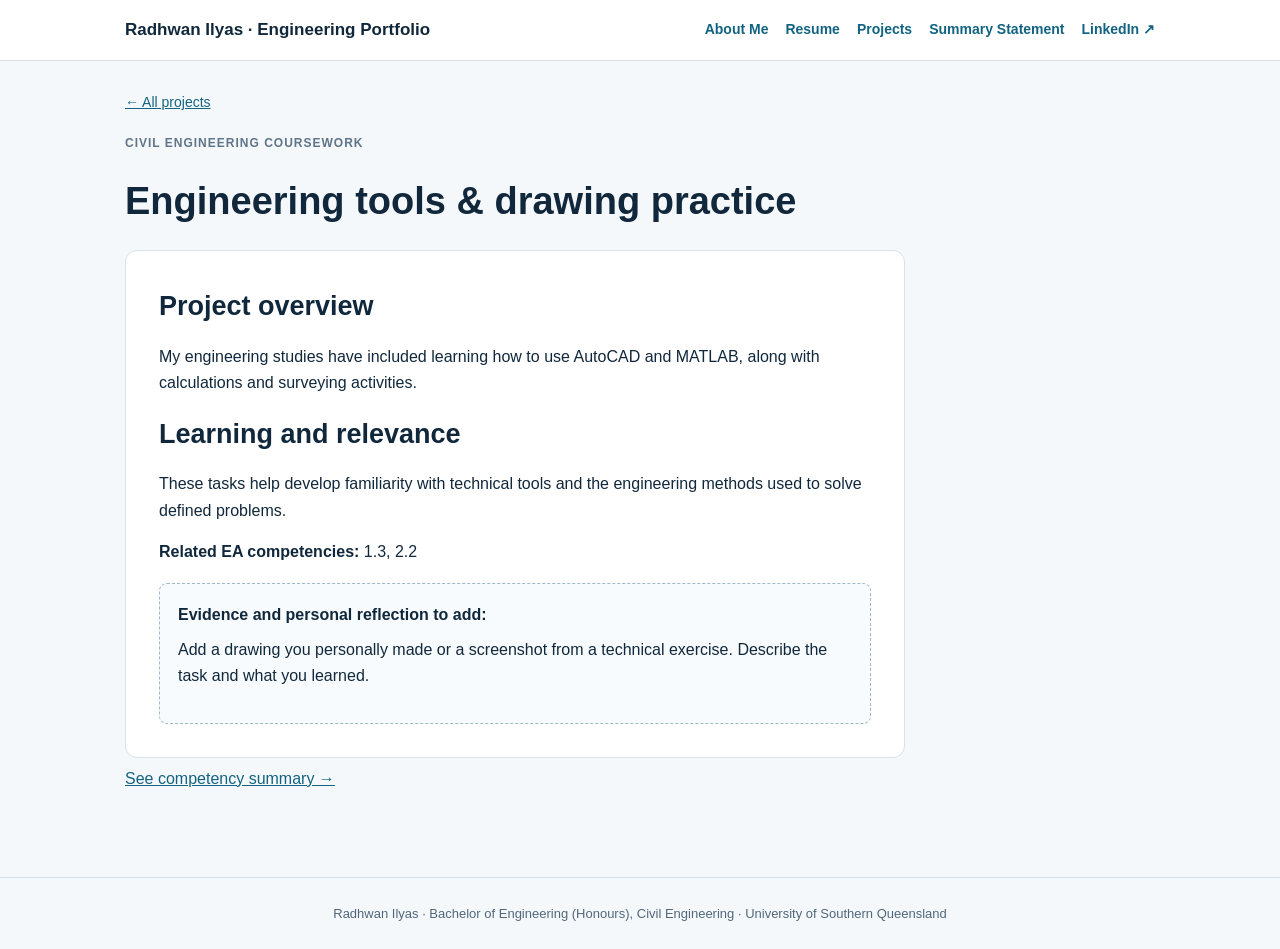
==== engineering-tools.html @ 9db8bf27 "Add files via upload" ====
<!DOCTYPE html><html lang="en"><head><meta charset="utf-8"><meta name="viewport" content="width=device-width,initial-scale=1"><meta name="description" content="Civil engineering student digital portfolio"><title>Engineering tools &amp; drawing practice | Radhwan Ilyas</title><link rel="stylesheet" href="style.css"></head><body><header><nav><strong>Radhwan Ilyas · Engineering Portfolio</strong><div class="links"><a href="index.html">About Me</a><a href="resume.html">Resume</a><a href="projects.html">Projects</a><a href="summary.html">Summary Statement</a><a href="https://www.linkedin.com/in/radhwan-ilyas-54989a44a" target="_blank" rel="noopener">LinkedIn ↗</a></div></nav></header><main><div class="post"><div class="crumb"><a href="projects.html">← All projects</a></div><div class="tag">Civil engineering coursework</div><h1>Engineering tools & drawing practice</h1><div class="plain"><h2>Project overview</h2><p>My engineering studies have included learning how to use AutoCAD and MATLAB, along with calculations and surveying activities.</p><h2>Learning and relevance</h2><p>These tasks help develop familiarity with technical tools and the engineering methods used to solve defined problems.</p><p><strong>Related EA competencies:</strong> 1.3, 2.2</p><div class="prompt"><strong>Evidence and personal reflection to add:</strong><p>Add a drawing you personally made or a screenshot from a technical exercise. Describe the task and what you learned.</p></div></div><p><a href="summary.html">See competency summary →</a></p></div></main><footer class="footer">Radhwan Ilyas · Bachelor of Engineering (Honours), Civil Engineering · University of Southern Queensland</footer></body></html>
---- style.css ----
:root{--ink:#11283c;--muted:#52677b;--blue:#145e80;--teal:#167f83;--paper:#f5f8fa;--line:#d8e2eb;--white:#fff}
*{box-sizing:border-box}html{scroll-behavior:smooth}body{margin:0;font-family:Arial,Helvetica,sans-serif;color:var(--ink);background:var(--paper);line-height:1.65}a{color:#126381}a:hover{text-decoration:underline}
header{background:#fff;border-bottom:1px solid var(--line);position:sticky;top:0;z-index:2}nav{max-width:1080px;margin:auto;padding:16px 25px;display:flex;align-items:center;justify-content:space-between;gap:15px;flex-wrap:wrap}nav strong{color:var(--ink);font-size:17px}nav .links{display:flex;gap:17px;flex-wrap:wrap}nav a{text-decoration:none;font-size:14px;font-weight:bold}main{max-width:1080px;margin:auto;padding:30px 25px 70px}.hero{background:linear-gradient(125deg,#102a3d,#126c80);color:white;border-radius:18px;padding:64px 48px}.hero h1{font-size:clamp(30px,5vw,54px);margin:5px 0}.eyebrow{text-transform:uppercase;letter-spacing:2px;font-size:12px;font-weight:bold;color:#95e8dd}.hero p{max-width:680px;font-size:18px;color:#e0f2f5}.button{display:inline-block;background:#fff;color:#145b6e;padding:11px 18px;border-radius:8px;text-decoration:none;font-weight:bold;margin:12px 12px 0 0}.button.outline{background:transparent;color:#fff;border:1px solid #b6e6ed}.section{margin-top:42px}h2{font-size:27px;margin:0 0 15px}h3{margin:0 0 8px}p{margin:8px 0 15px}.lead{color:var(--muted);max-width:750px}.grid{display:grid;grid-template-columns:repeat(2,minmax(0,1fr));gap:18px}.three{grid-template-columns:repeat(3,minmax(0,1fr))}.card{background:#fff;border:1px solid var(--line);border-radius:12px;padding:24px}.card p,.muted{color:var(--muted)}.pill{display:inline-block;padding:4px 10px;border-radius:30px;background:#e3f2f4;color:#146978;font-size:12px;font-weight:bold;margin:0 6px 7px 0}.tag{font-size:12px;color:#607589;font-weight:bold;text-transform:uppercase;letter-spacing:1px}.footer{border-top:1px solid var(--line);color:var(--muted);font-size:13px;text-align:center;padding:25px}.banner{background:#e5f0f2;color:#20546a;border-left:4px solid #1e788e;padding:14px 18px;margin:20px 0;border-radius:4px}.plain{background:#fff;padding:33px;border-radius:12px;border:1px solid var(--line)}table{border-collapse:collapse;width:100%;background:#fff;font-size:14px}th,td{text-align:left;padding:13px;border-bottom:1px solid var(--line);vertical-align:top}th{background:#173b50;color:white}tr:nth-child(even){background:#f0f5f8}.post{max-width:780px}.post h1{font-size:38px;line-height:1.2}.crumb{font-size:14px;margin-bottom:20px}.prompt{border:1px dashed #a0bac5;border-radius:8px;background:#f8fbfd;padding:18px;margin-top:18px}.print-note{font-size:13px;color:#6c7a86}@media(max-width:680px){.grid,.three{grid-template-columns:1fr}.hero{padding:38px 24px}nav{display:block}nav .links{margin-top:10px;gap:12px}main{padding:22px 15px 50px}th,td{padding:9px;font-size:12px}}@media print{header,.print-note,.no-print{display:none!important}body{background:white}main{padding:0;max-width:100%}.plain{border:0;padding:0}a{color:#11283c}table{font-size:11px}tr{break-inside:avoid}}
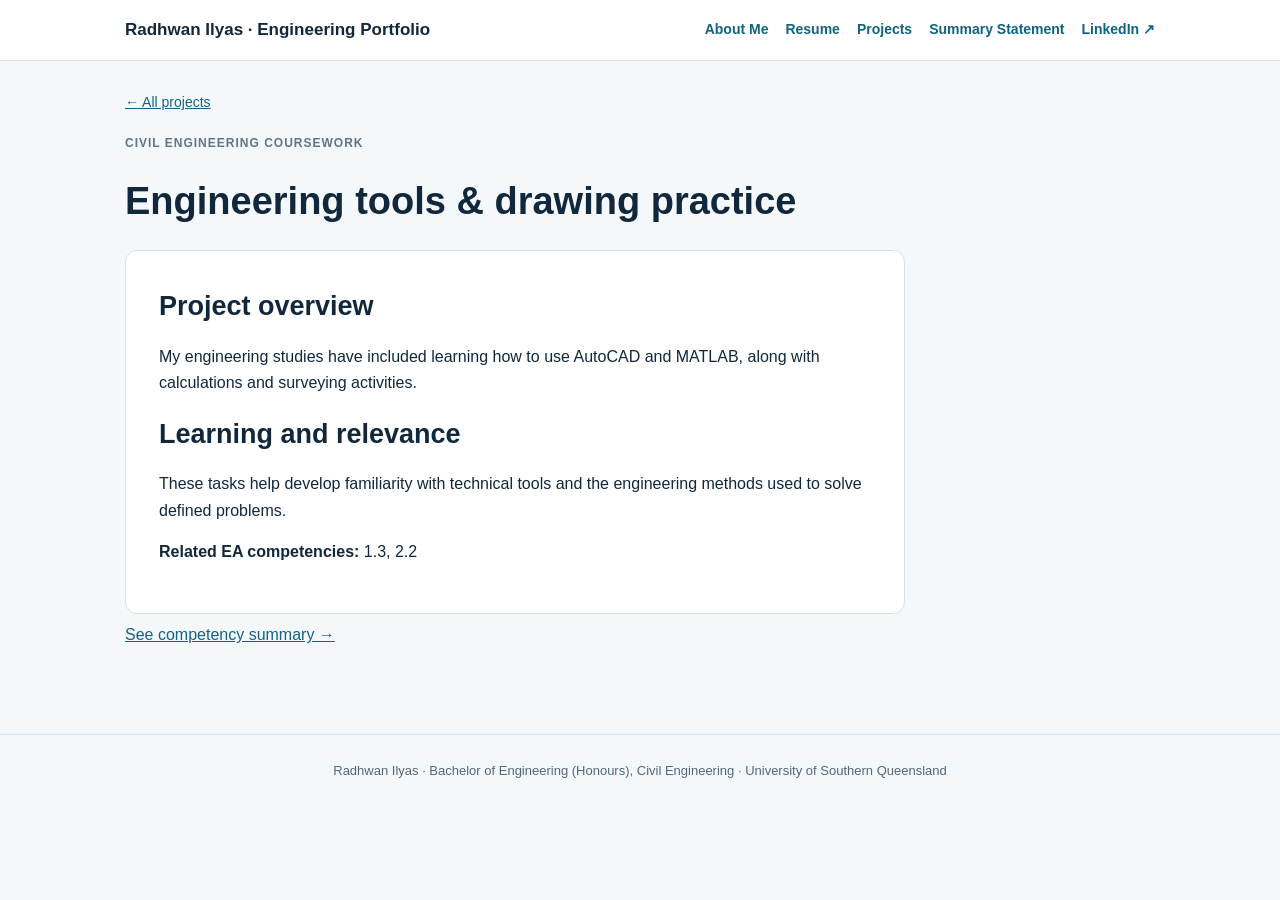
==== commit f58fc8ea: "Add files via upload" ====
--- a/engineering-tools.html
+++ b/engineering-tools.html
@@ -1 +1,2 @@
-<!DOCTYPE html><html lang="en"><head><meta charset="utf-8"><meta name="viewport" content="width=device-width,initial-scale=1"><meta name="description" content="Civil engineering student digital portfolio"><title>Engineering tools &amp; drawing practice | Radhwan Ilyas</title><link rel="stylesheet" href="style.css"></head><body><header><nav><strong>Radhwan Ilyas · Engineering Portfolio</strong><div class="links"><a href="index.html">About Me</a><a href="resume.html">Resume</a><a href="projects.html">Projects</a><a href="summary.html">Summary Statement</a><a href="https://www.linkedin.com/in/radhwan-ilyas-54989a44a" target="_blank" rel="noopener">LinkedIn ↗</a></div></nav></header><main><div class="post"><div class="crumb"><a href="projects.html">← All projects</a></div><div class="tag">Civil engineering coursework</div><h1>Engineering tools & drawing practice</h1><div class="plain"><h2>Project overview</h2><p>My engineering studies have included learning how to use AutoCAD and MATLAB, along with calculations and surveying activities.</p><h2>Learning and relevance</h2><p>These tasks help develop familiarity with technical tools and the engineering methods used to solve defined problems.</p><p><strong>Related EA competencies:</strong> 1.3, 2.2</p><div class="prompt"><strong>Evidence and personal reflection to add:</strong><p>Add a drawing you personally made or a screenshot from a technical exercise. Describe the task and what you learned.</p></div></div><p><a href="summary.html">See competency summary →</a></p></div></main><footer class="footer">Radhwan Ilyas · Bachelor of Engineering (Honours), Civil Engineering · University of Southern Queensland</footer></body></html>+<!DOCTYPE html>
+<html lang="en"><head><meta charset="utf-8"/><meta content="width=device-width,initial-scale=1" name="viewport"/><meta content="Civil engineering student digital portfolio" name="description"/><title>Engineering tools &amp; drawing practice | Radhwan Ilyas</title><link href="style.css" rel="stylesheet"/></head><body><header><nav><strong>Radhwan Ilyas · Engineering Portfolio</strong><div class="links"><a href="index.html">About Me</a><a href="resume.html">Resume</a><a href="projects.html">Projects</a><a href="summary.html">Summary Statement</a><a href="https://www.linkedin.com/in/radhwan-ilyas-54989a44a" rel="noopener" target="_blank">LinkedIn ↗</a></div></nav></header><main><div class="post"><div class="crumb"><a href="projects.html">← All projects</a></div><div class="tag">Civil engineering coursework</div><h1>Engineering tools &amp; drawing practice</h1><div class="plain"><h2>Project overview</h2><p>My engineering studies have included learning how to use AutoCAD and MATLAB, along with calculations and surveying activities.</p><h2>Learning and relevance</h2><p>These tasks help develop familiarity with technical tools and the engineering methods used to solve defined problems.</p><p><strong>Related EA competencies:</strong> 1.3, 2.2</p></div><p><a href="summary.html">See competency summary →</a></p></div></main><footer class="footer">Radhwan Ilyas · Bachelor of Engineering (Honours), Civil Engineering · University of Southern Queensland</footer></body></html>
